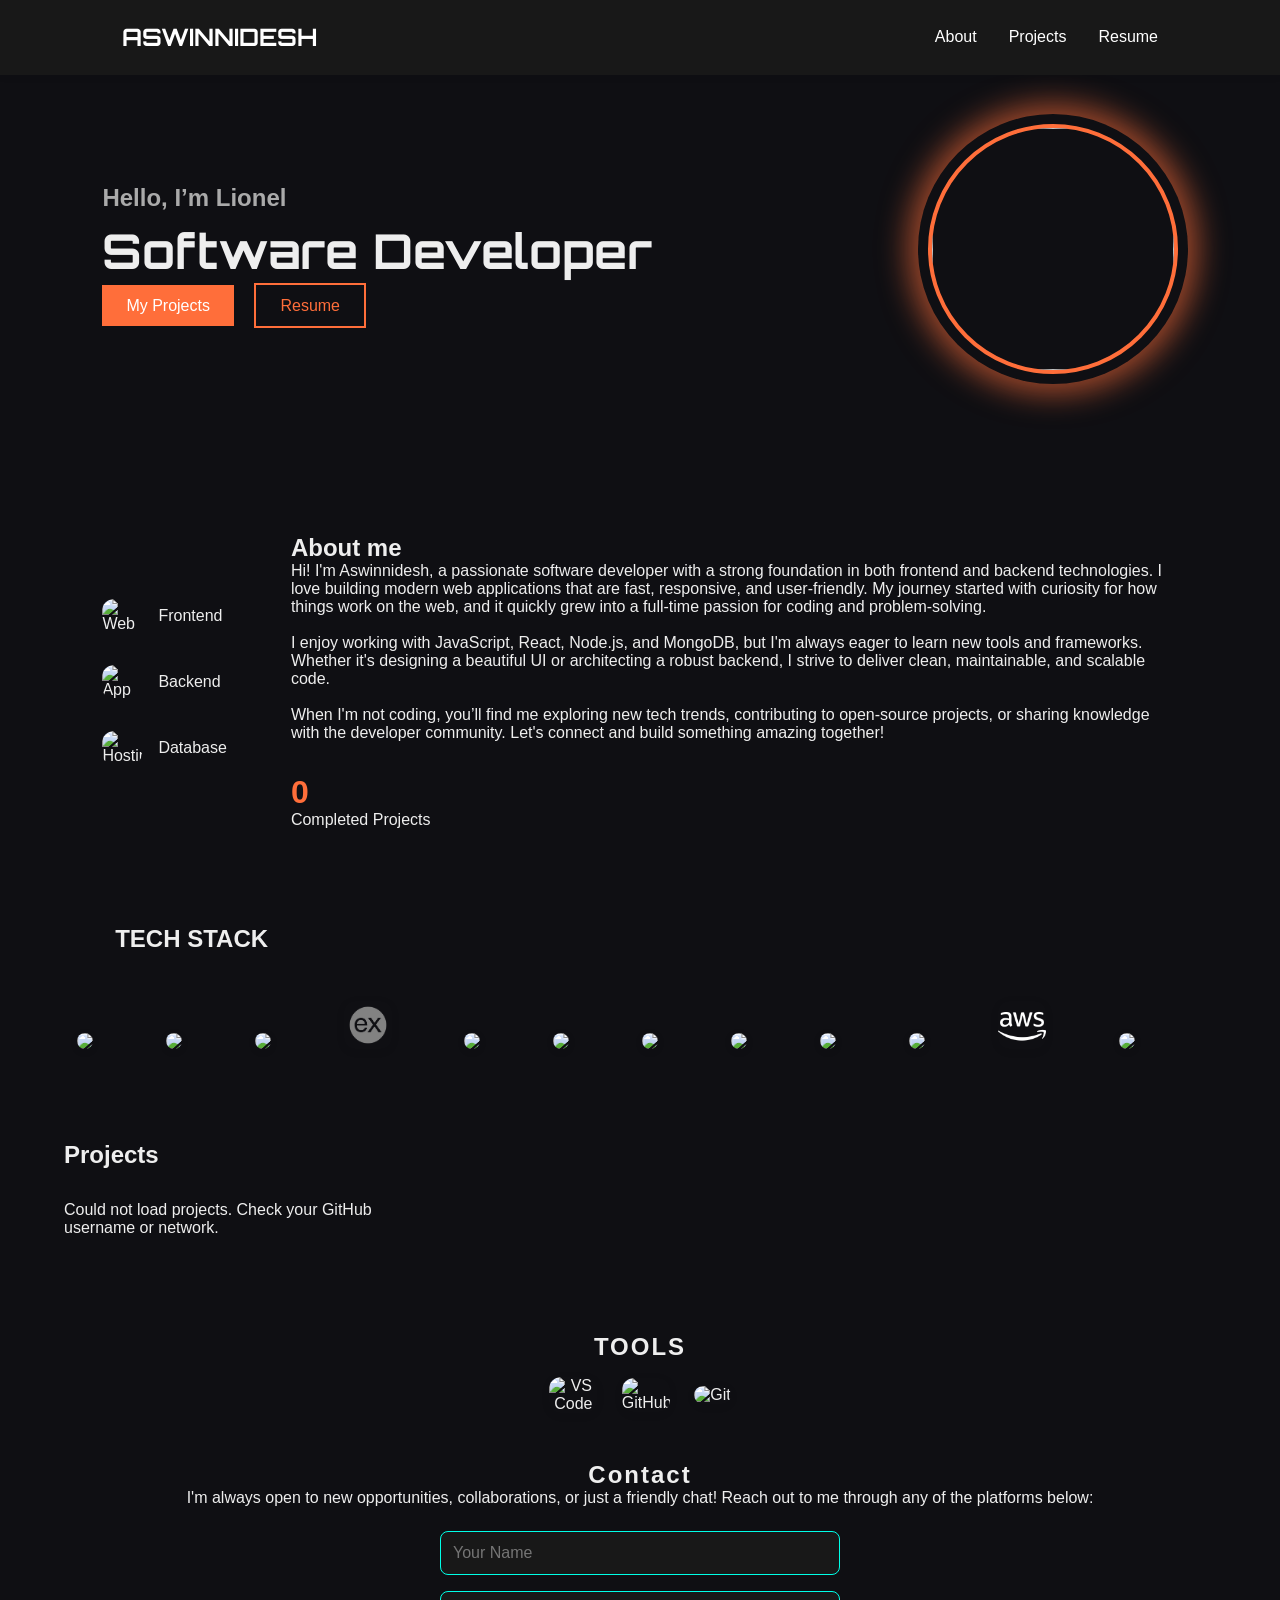
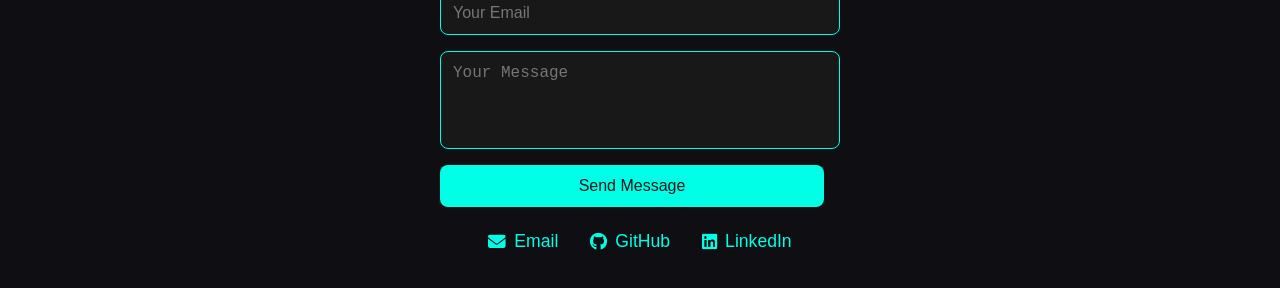
==== index.html @ 12254d4a "Add files via upload" ====
<!DOCTYPE html>
<html lang="en">
  <head>
    <meta charset="UTF-8" />
    <meta name="viewport" content="width=device-width,initial-scale=1.0" />
    <title>Aswin Portfolio</title>
    <link rel="stylesheet" href="style.css" />
    <link rel="stylesheet" href="https://cdnjs.cloudflare.com/ajax/libs/font-awesome/6.5.0/css/all.min.css">
    <link href="https://fonts.googleapis.com/css2?family=Orbitron:wght@500;700&display=swap" rel="stylesheet">


  </head>
  <body>
  <nav class="navbar">
    <div class="nav-container">
      <a href="#hero" class="nav-logo">ASWINNIDESH</a>
      <ul class="nav-links">
        <li><a href="#about">About</a></li>
        <li><a href="#projects">Projects</a></li>
        <li><a href="#resumeBtn" id="nav-resume">Resume</a></li>
      </ul>
    </div>
  </nav>
    <!-- Hero -->
    <section class="hero" id="hero">
      <div class="hero-left">
        <h2 class="hero-title">Hello, I’m <span id="name">Lionel</span></h2>
        <h1 id="title">Software Developer</h1>
        <div class="cta">
          <a href="#projects" class="btn primary project">My Projects</a>
          <a id="resumeBtn" target="_blank" class="btn outline">Resume</a>
        </div>
        <div class="skills-bar" id="skills"></div>
      </div>
      <div class="hero-right">
        <div class="avatar-container">
          <img
            id="avatar"
          />
          <div class="glow-ring"></div>
        </div>
      </div>
    </section>

    <!-- About -->
    <section class="about" id="about">
      <div class="about-icons">
        <div>
          <img src="https://cdn.jsdelivr.net/gh/devicons/devicon/icons/html5/html5-original.svg" alt="Web" />
          <p>Frontend</p>
        </div>
        <div>
          <img src="https://cdn.jsdelivr.net/gh/devicons/devicon/icons/nodejs/nodejs-original.svg" alt="App" />
          <p>Backend</p>
        </div>
        <div>
          <img src="https://cdn.jsdelivr.net/gh/devicons/devicon/icons/mongodb/mongodb-original.svg" alt="Hosting" />
          <p>Database</p>
        </div>
      </div>
      <div class="about-text">
        <h2>About me</h2>
        <p id="bio">
          Hi! I'm Aswinnidesh, a passionate software developer with a strong foundation in both frontend and backend technologies. I love building modern web applications that are fast, responsive, and user-friendly. My journey started with curiosity for how things work on the web, and it quickly grew into a full-time passion for coding and problem-solving.<br><br>
          I enjoy working with JavaScript, React, Node.js, and MongoDB, but I'm always eager to learn new tools and frameworks. Whether it's designing a beautiful UI or architecting a robust backend, I strive to deliver clean, maintainable, and scalable code.<br><br>
          When I'm not coding, you’ll find me exploring new tech trends, contributing to open-source projects, or sharing knowledge with the developer community. Let's connect and build something amazing together!
        </p>
        <div class="stats">
          <div>
            <h3 id="projects-count">0</h3>
            <p>Completed Projects</p>
          </div>
          <div>
          </div>
        </div>
      </div>
    </section>
    <!-- tech stack  -->
     <h2 class="techstack">TECH STACK</h2>
    <div align="center" class="tech-stack">
      <img src="https://cdn.jsdelivr.net/gh/devicons/devicon/icons/javascript/javascript-original.svg" height="30" />
      <img width="12" />
      <img src="https://cdn.jsdelivr.net/gh/devicons/devicon/icons/react/react-original.svg" height="30" />
      <img width="12" />
      <img src="https://cdn.jsdelivr.net/gh/devicons/devicon/icons/nodejs/nodejs-original.svg" height="30" />
      <img width="12" />
      <img src="./image/rapidbrains-expressjs.webp" height="30" />
      <img width="12" />
      <img src="https://cdn.jsdelivr.net/gh/devicons/devicon/icons/mongodb/mongodb-original.svg" height="30" />
      <img width="12" />
      <img src="https://cdn.jsdelivr.net/gh/devicons/devicon/icons/mysql/mysql-original.svg" height="30" />
      <img width="12" />
      <img src="https://cdn.jsdelivr.net/gh/devicons/devicon/icons/html5/html5-original.svg" height="30" />
      <img width="12" />
      <img src="https://cdn.jsdelivr.net/gh/devicons/devicon/icons/css3/css3-original.svg" height="30" />
      <img width="12" />
      <img src="https://cdn.jsdelivr.net/gh/devicons/devicon/icons/tailwindcss/tailwindcss-original.svg" height="30" />
      <img width="12" />
      <img src="https://cdn.jsdelivr.net/gh/devicons/devicon/icons/bootstrap/bootstrap-original.svg" height="30" />
      <img width="12" />
      <img src="./image/amazon-web-services.png" height="30" />
      <img width="12" />
      <img src="https://cdn.jsdelivr.net/gh/devicons/devicon/icons/python/python-original.svg" height="30" />
      <img width="12" />
     
    </div>

    <!-- Projects -->
    <section class="projects" id="projects">
      <h2>Projects</h2>
      <div class="projects-grid" id="projects-list">
       
        </div>
      </div>
    </section>

    <!-- Tools Section -->
<h2 class="tools-title">TOOLS</h2>
<div align="center" class="tools-stack" style="margin-bottom: 2rem;">
  <img src="https://cdn.jsdelivr.net/gh/devicons/devicon/icons/vscode/vscode-original.svg" height="36" alt="VS Code" style="margin:0 10px;" />
  <img src="https://cdn.jsdelivr.net/gh/devicons/devicon/icons/github/github-original.svg" height="36" alt="GitHub" style="margin:0 10px;" />
  <img src="https://cdn.jsdelivr.net/gh/devicons/devicon/icons/git/git-original.svg" height="36" alt="Git" style="margin:0 10px;" />
</div>

    <!-- Contact Section -->
<section class="contact" id="contact">
  <h2 class="contact-title">Contact</h2>
  <div class="contact-container">
    <p>I'm always open to new opportunities, collaborations, or just a friendly chat! Reach out to me through any of the platforms below:</p>
    <form class="contact-form" action="mailto:your.email@example.com" method="POST" enctype="text/plain">
      <input type="text" name="name" placeholder="Your Name" required />
      <input type="email" name="email" placeholder="Your Email" required />
      <textarea name="message" rows="4" placeholder="Your Message" required></textarea>
      <button type="submit" class="btn primary">Send Message</button>
    </form>
    <div class="contact-links">
      <a href="mailto:aswinnidesh@gmail.com" class="contact-link" target="_blank">
        <i class="fas fa-envelope"></i> Email
      </a>
      <a href="https://github.com/ASWINNIDESH" class="contact-link" target="_blank">
        <i class="fab fa-github"></i> GitHub
      </a>
      <a href="https://www.linkedin.com/in/your-linkedin-username/" class="contact-link" target="_blank">
        <i class="fab fa-linkedin"></i> LinkedIn
      </a>
    </div>
  </div>
</section>

    <script src="style.js"></script>
  </body>
</html>
---- style.css ----
* {
  margin: 0;
  padding: 0;
  box-sizing: border-box;
}
body {
  font-family: "Segoe UI", sans-serif;
  background: #0f0f13;
  color: #eee;
  padding-top: 60px; /* To prevent content from hiding under navbar */
}
.btn {
  padding: 0.75rem 1.5rem;
  border: none;
  cursor: pointer;
  margin-right: 1rem;
}
.primary {
  background: #ff6e3a;
  color: white;
}
.outline {
  border: 2px solid #ff6e3a;
  color: #ff6e3a;
  background: transparent;
}
.hero {
  display: flex;
  align-items: center;
  justify-content: space-between;
  padding: 4rem 8%;
}
.hero-left h2 {
  font-size: 1.5rem;
  color: #aaa;
  margin-bottom: 0.5rem;
}
.hero-left h1 {
  font-size: 3rem;
  margin-bottom: 1rem;
}
.skills-bar {
  margin-top: 2rem;
  display: flex;
  flex-wrap: wrap;
  gap: 0.5rem;
}
.skills-bar span {
  background: rgba(255, 110, 58, 0.2);
  padding: 0.5rem 1rem;
  border-radius: 20px;
  font-size: 0.9rem;
}
.hero-right .avatar-container {
  position: relative;
  width: 250px;
  height: 250px;
}
.avatar-container img {
  width: 100%;
  height: 100%;
  border-radius: 50%;
  object-fit: cover;
  border: 4px solid #ff6e3a;
}
.glow-ring {
  position: absolute;
  top: -10px;
  left: -10px;
  width: calc(100% + 20px);
  height: calc(100% + 20px);
  border-radius: 50%;
  box-shadow: 0 0 30px 10px rgba(255, 110, 58, 0.6);
  animation: pulse 2s infinite;
}
@keyframes pulse {
  0%,
  100% {
    transform: scale(1);
    opacity: 0.7;
  }
  50% {
    transform: scale(1.05);
    opacity: 1;
  }
}
.about {
  display: flex;
  gap: 4rem;
  align-items: center;
  padding: 4rem 8%;
}
.about-icons {
  display: flex;
  flex-direction: column;
  gap: 2rem;
}
.about-icons div {
  display: flex;
  align-items: center;
  gap: 1rem;
}
.about-icons img {
  width: 40px;
}
.stats {
  display: flex;
  gap: 2rem;
  margin-top: 2rem;
}
.stats div h3 {
  font-size: 2rem;
  color: #ff6e3a;
}
.projects {
  padding: 4rem 8%;
}
.project {
  text-decoration: none;
}
.projects-grid {
  display: grid;
  grid-template-columns: repeat(auto-fit, minmax(280px, 1fr));
  gap: 2rem;
  margin-top: 2rem;
}
.project-card {
  background: #1a1a24;
  padding: 1.5rem;
  border-radius: 8px;
  box-shadow: 0 0 20px rgba(0, 0, 0, 0.5);
  transition: transform 0.3s, box-shadow 0.3s;
  min-width: 0; /* Ensures flex/grid children can shrink */
  word-break: break-word;
}
.project-card:hover {
  transform: scale(1.04) translateY(-8px);
  box-shadow: 0 8px 32px rgba(0, 255, 255, 0.08);
}
.project-card h3 {
  margin-bottom: 0.5rem;
  color: #ff6e3a;
  word-break: break-word; /* Ensures long words wrap */
  font-size: 1.2rem;
  line-height: 1.3;
  max-width: 100%;
  overflow-wrap: anywhere; /* Allows wrapping at any point if needed */
}
.project-card a {
  display: inline-block;
  margin-top: 1rem;
  color: #0ff;
  text-decoration: none;
}
a {
  text-decoration: none;
}
.navbar {
  width: 100%;
  background: #181818;
  color: #fff;
  position: fixed;
  top: 0;
  left: 0;
  z-index: 100;
  box-shadow: 0 2px 8px rgba(0, 0, 0, 0.05);
}
.nav-container {
  max-width: 1100px;
  margin: 0 auto;
  display: flex;
  align-items: center;
  justify-content: space-between;
  padding: 0.7rem 2rem;
}
.nav-logo {
  font-family: "Orbitron", sans-serif;
  font-size: 1.5rem;
  color: #fff;
  text-decoration: none;
  font-weight: bold;
  position: relative;
  margin-right: 4rem;
}
.nav-links {
  list-style: none;
  display: flex;
  gap: 2rem;
  margin: 0;
  padding: 0;
}
.nav-links li a {
  color: #fff;
  text-decoration: none;
  font-size: 1rem;
  transition: color 0.2s;
}
.nav-links li a:hover {
  color: #00ffe7;
}
@media (max-width: 900px) {
  .hero {
    flex-direction: column-reverse;
    text-align: center;
  }
  .hero-right {
    margin-bottom: 2rem;
  }
  .about {
    flex-direction: column;
  }
}
.about-icons i {
  font-size: 2rem;
  color: #ff6e3a;
  transition: transform 0.3s ease;
}
.about-icons i:hover {
  transform: scale(1.2);
  color: #0ff;
}
#title {
  font-family: "Orbitron", sans-serif;
  font-size: 3rem;
  margin-bottom: 1rem;
}
#resume-btn {
  background: #0ff;
  color: #000;
  border-radius: 20px;
  padding: 0.5rem 1.5rem;
  font-size: 1rem;
  transition: background 0.3s ease;
  text-decoration: none;
}
.hero-title {
  font-size: 2.5rem;
  color: #ff6e3a;
  margin-bottom: 1rem;
}
.techstack {
  display: flex;
  flex-wrap: wrap;
  gap: 1rem;
  margin: 2rem 0;
  margin-left: 115.2px;
}
.tech-stack {
  margin-left: 115.2px;
}
.tools-title {
  text-align: center;
  margin-top: 2rem;
  font-size: 1.5rem;
  letter-spacing: 2px;
}
.tools-stack img {
  vertical-align: middle;
  transition: transform 0.2s;
}
.tools-stack img:hover {
  transform: scale(1.15);
  animation: bounce 0.5s;
}
@keyframes bounce {
  0%,
  100% {
    transform: translateY(0);
  }
  50% {
    transform: translateY(-10px);
  }
}
.tech-stack img:hover {
  animation: bounce 0.5s;
  transform: scale(1.15);
}
@keyframes fadeInUp {
  0% {
    opacity: 0;
    transform: translateY(40px);
  }
  100% {
    opacity: 1;
    transform: translateY(0);
  }
}
.hero,
.about,
.projects,
.tech-stack,
.tools-stack {
  animation: fadeInUp 1s ease;
}
.contact-title {
  text-align: center;
  margin-top: 2rem;
  font-size: 1.5rem;
  letter-spacing: 2px;
}
.contact-container {
  text-align: center;
  margin-bottom: 2rem;
  animation: fadeInUp 1s;
}
.contact-form {
  display: flex;
  flex-direction: column;
  gap: 1rem;
  max-width: 400px;
  margin: 1.5rem auto;
}
.contact-form input,
.contact-form textarea {
  padding: 0.75rem;
  border-radius: 8px;
  border: 1px solid #00ffe7;
  background: #181818;
  color: #fff;
  font-size: 1rem;
  resize: none;
}
.contact-form input:focus,
.contact-form textarea:focus {
  outline: 2px solid #ff6e3a;
}
.contact-form button {
  background: #00ffe7;
  color: #181818;
  border: none;
  border-radius: 8px;
  padding: 0.75rem;
  font-size: 1rem;
  cursor: pointer;
  transition: background 0.2s;
}
.contact-form button:hover {
  background: #ff6e3a;
  color: #fff;
}
.contact-links {
  margin-top: 1.5rem;
  display: flex;
  justify-content: center;
  gap: 2rem;
  flex-wrap: wrap;
}
.contact-link {
  color: #00ffe7;
  font-size: 1.1rem;
  text-decoration: none;
  transition: color 0.2s;
  display: flex;
  align-items: center;
  gap: 0.5rem;
}
.contact-link:hover {
  color: #ff6e3a;
}

/* Animations for interactivity */
@keyframes fadeInUp {
  0% {
    opacity: 0;
    transform: translateY(40px);
  }
  100% {
    opacity: 1;
    transform: translateY(0);
  }
}
@keyframes pop {
  0% {
    transform: scale(0.7);
    opacity: 0;
  }
  100% {
    transform: scale(1);
    opacity: 1;
  }
}
@keyframes bounceBtn {
  0%,
  100% {
    transform: translateY(0);
  }
  50% {
    transform: translateY(-8px);
  }
}
.animate-fadein {
  animation: fadeInUp 1s both;
}
.animate-pop {
  animation: pop 0.8s both;
}
.animate-bounce {
  animation: bounceBtn 1s infinite alternate;
}
.animate-slidein {
  animation: fadeInUp 1.2s both;
}

/* Footer styling */
.footer {
  background: #181818;
  color: #fff;
  text-align: center;
  padding: 1.5rem 0 1rem 0;
  margin-top: 2rem;
  font-size: 1rem;
  letter-spacing: 1px;
}
.footer-content {
  max-width: 1100px;
  margin: 0 auto;
}

/* Section reveal on scroll (optional, JS needed for full effect) */
section {
  opacity: 0;
  transform: translateY(40px);
  transition: opacity 0.8s, transform 0.8s;
}
section.visible {
  opacity: 1;
  transform: translateY(0);
}

/* Add this at the end of your CSS file */

/* Make sections and containers more fluid */
body,
html {
  width: 100%;
  min-height: 100%;
  overflow-x: hidden;
}

.hero,
.about,
.projects,
.tech-stack,
.tools-stack,
.contact,
.footer {
  padding-left: 5vw;
  padding-right: 5vw;
  box-sizing: border-box;
}

/* Responsive grid and flex adjustments */
.projects-grid {
  grid-template-columns: 1fr;
  gap: 1.5rem;
}
@media (min-width: 600px) {
  .projects-grid {
    grid-template-columns: repeat(2, 1fr);
  }
}
@media (min-width: 900px) {
  .projects-grid {
    grid-template-columns: repeat(3, 1fr);
  }
}

/* Responsive avatar and hero */
.hero {
  flex-direction: column-reverse;
  text-align: center;
  padding: 2rem 5vw;
}
.hero-right .avatar-container {
  width: 180px;
  height: 180px;
  margin: 0 auto 2rem auto;
}
@media (min-width: 600px) {
  .hero {
    flex-direction: row;
    text-align: left;
    padding: 4rem 8vw;
  }
  .hero-right .avatar-container {
    width: 250px;
    height: 250px;
  }
}

/* About section responsive */
.about {
  flex-direction: column;
  gap: 2rem;
  padding: 2rem 5vw;
}
@media (min-width: 900px) {
  .about {
    flex-direction: row;
    gap: 4rem;
    padding: 4rem 8vw;
  }
}

/* Tech stack and tools responsive */
.tech-stack,
.tools-stack {
  margin-left: 0;
  justify-content: center;
  flex-wrap: wrap;
  gap: 1rem;
  padding: 1rem 0;
}

/* Contact form responsive */
.contact-form {
  max-width: 100%;
  width: 100%;
  padding: 0 2vw;
}
@media (min-width: 500px) {
  .contact-form {
    max-width: 400px;
    margin: 1.5rem auto;
    padding: 0;
  }
}

/* Footer responsive */
.footer {
  padding-left: 5vw;
  padding-right: 5vw;
  font-size: 0.95rem;
}

/* Prevent content from touching screen edges on curved displays */
section,
.header,
.footer,
div,
input,
textarea,
button {
  border-radius: 12px;
}

/* Hide horizontal scrollbars */
body {
  overflow-x: hidden;
}

/* Fix nav for mobile */
.navbar {
  padding: 0.7rem 5vw;
}
@media (max-width: 600px) {
  .nav-links {
    gap: 1rem;
    font-size: 0.95rem;
  }
  .nav-logo {
    font-size: 1.2rem;
    margin-right: 2rem;
  }
}

/* Make sure all images are fluid */
img {
  max-width: 100%;
  height: auto;
  border-radius: 12px;
}

/* Responsive tech stack and tools images */
.tech-stack img,
.tools-stack img {
  max-width: 48px;
  width: 100%;
  height: auto;
  border-radius: 12px;
  margin: 0 8px 8px 0;
  box-shadow: 0 2px 8px rgba(0, 0, 0, 0.08);
  transition: transform 0.2s;
}

@media (max-width: 600px) {
  .tech-stack img,
  .tools-stack img {
    max-width: 32px;
    margin: 0 4px 6px 0;
  }
  .tech-stack,
  .tools-stack {
    justify-content: center;
    gap: 0.5rem;
    flex-wrap: wrap;
    padding: 0.5rem 0;
  }
}
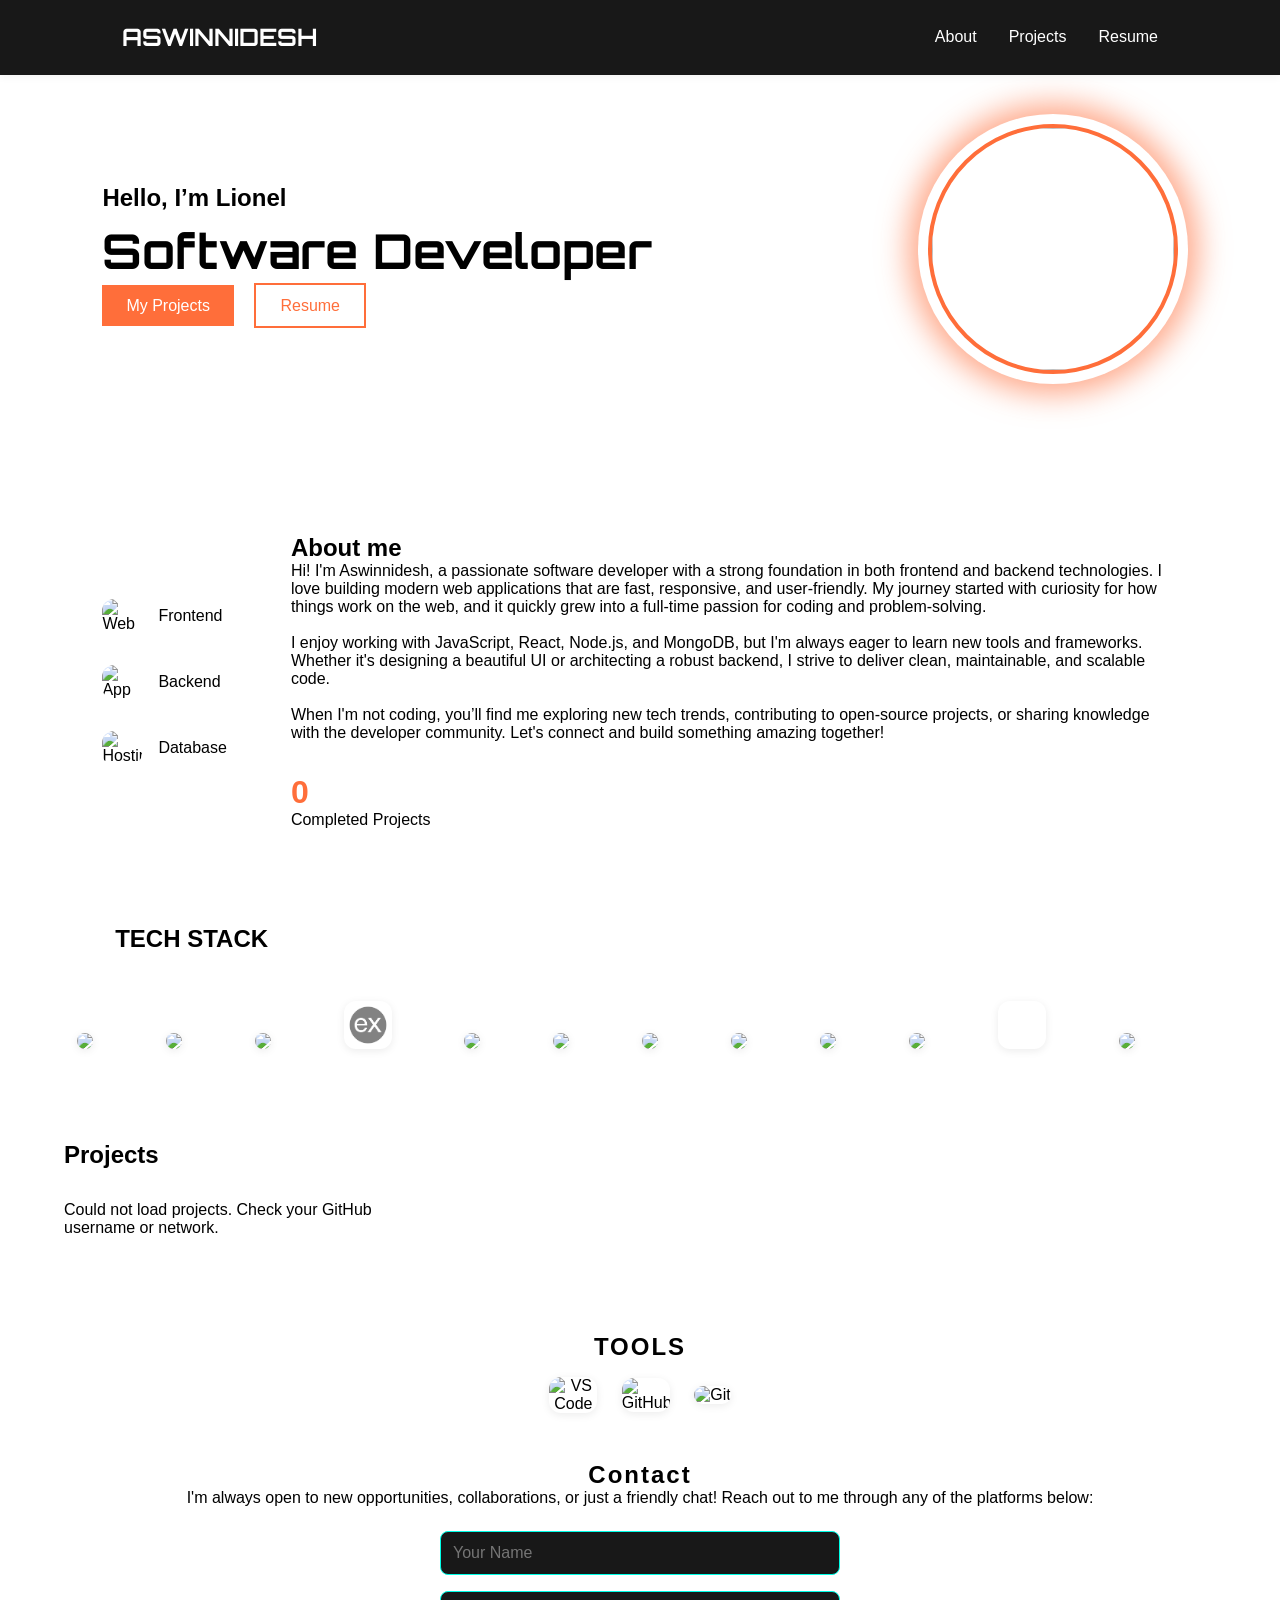
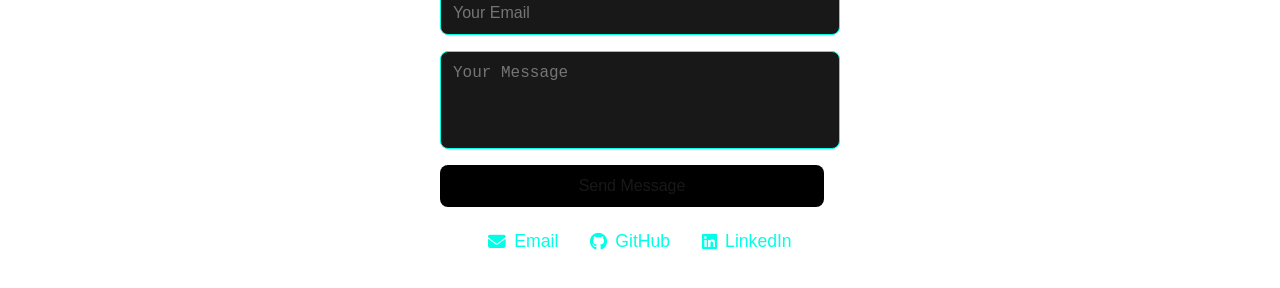
==== commit 877b4573: "Fix HTML formatting and structure" ====
--- a/index.html
+++ b/index.html
@@ -131,7 +131,8 @@
       <input type="text" name="name" placeholder="Your Name" required />
       <input type="email" name="email" placeholder="Your Email" required />
       <textarea name="message" rows="4" placeholder="Your Message" required></textarea>
-      <button type="submit" class="btn primary">Send Message</button>
+      <button type="submit" class="btn primary" color="White">Send Message
+      </button>
     </form>
     <div class="contact-links">
       <a href="mailto:aswinnidesh@gmail.com" class="contact-link" target="_blank">
@@ -140,7 +141,7 @@
       <a href="https://github.com/ASWINNIDESH" class="contact-link" target="_blank">
         <i class="fab fa-github"></i> GitHub
       </a>
-      <a href="https://www.linkedin.com/in/your-linkedin-username/" class="contact-link" target="_blank">
+      <a href="https://www.linkedin.com/in/aswinnidesh-a-915aa12a4?utm_source=share&utm_campaign=share_via&utm_content=profile&utm_medium=ios_app" class="contact-link" target="_blank">
         <i class="fab fa-linkedin"></i> LinkedIn
       </a>
     </div>
--- a/style.css
+++ b/style.css
@@ -5,8 +5,8 @@
 }
 body {
   font-family: "Segoe UI", sans-serif;
-  background: #0f0f13;
-  color: #eee;
+  background: white ;
+  color: black;
   padding-top: 60px; /* To prevent content from hiding under navbar */
 }
 .btn {
@@ -32,7 +32,7 @@
 }
 .hero-left h2 {
   font-size: 1.5rem;
-  color: #aaa;
+  color: black;
   margin-bottom: 0.5rem;
 }
 .hero-left h1 {
@@ -325,7 +325,7 @@
   outline: 2px solid #ff6e3a;
 }
 .contact-form button {
-  background: #00ffe7;
+  background: black;
   color: #181818;
   border: none;
   border-radius: 8px;
@@ -335,7 +335,7 @@
   transition: background 0.2s;
 }
 .contact-form button:hover {
-  background: #ff6e3a;
+  background: black;
   color: #fff;
 }
 .contact-links {
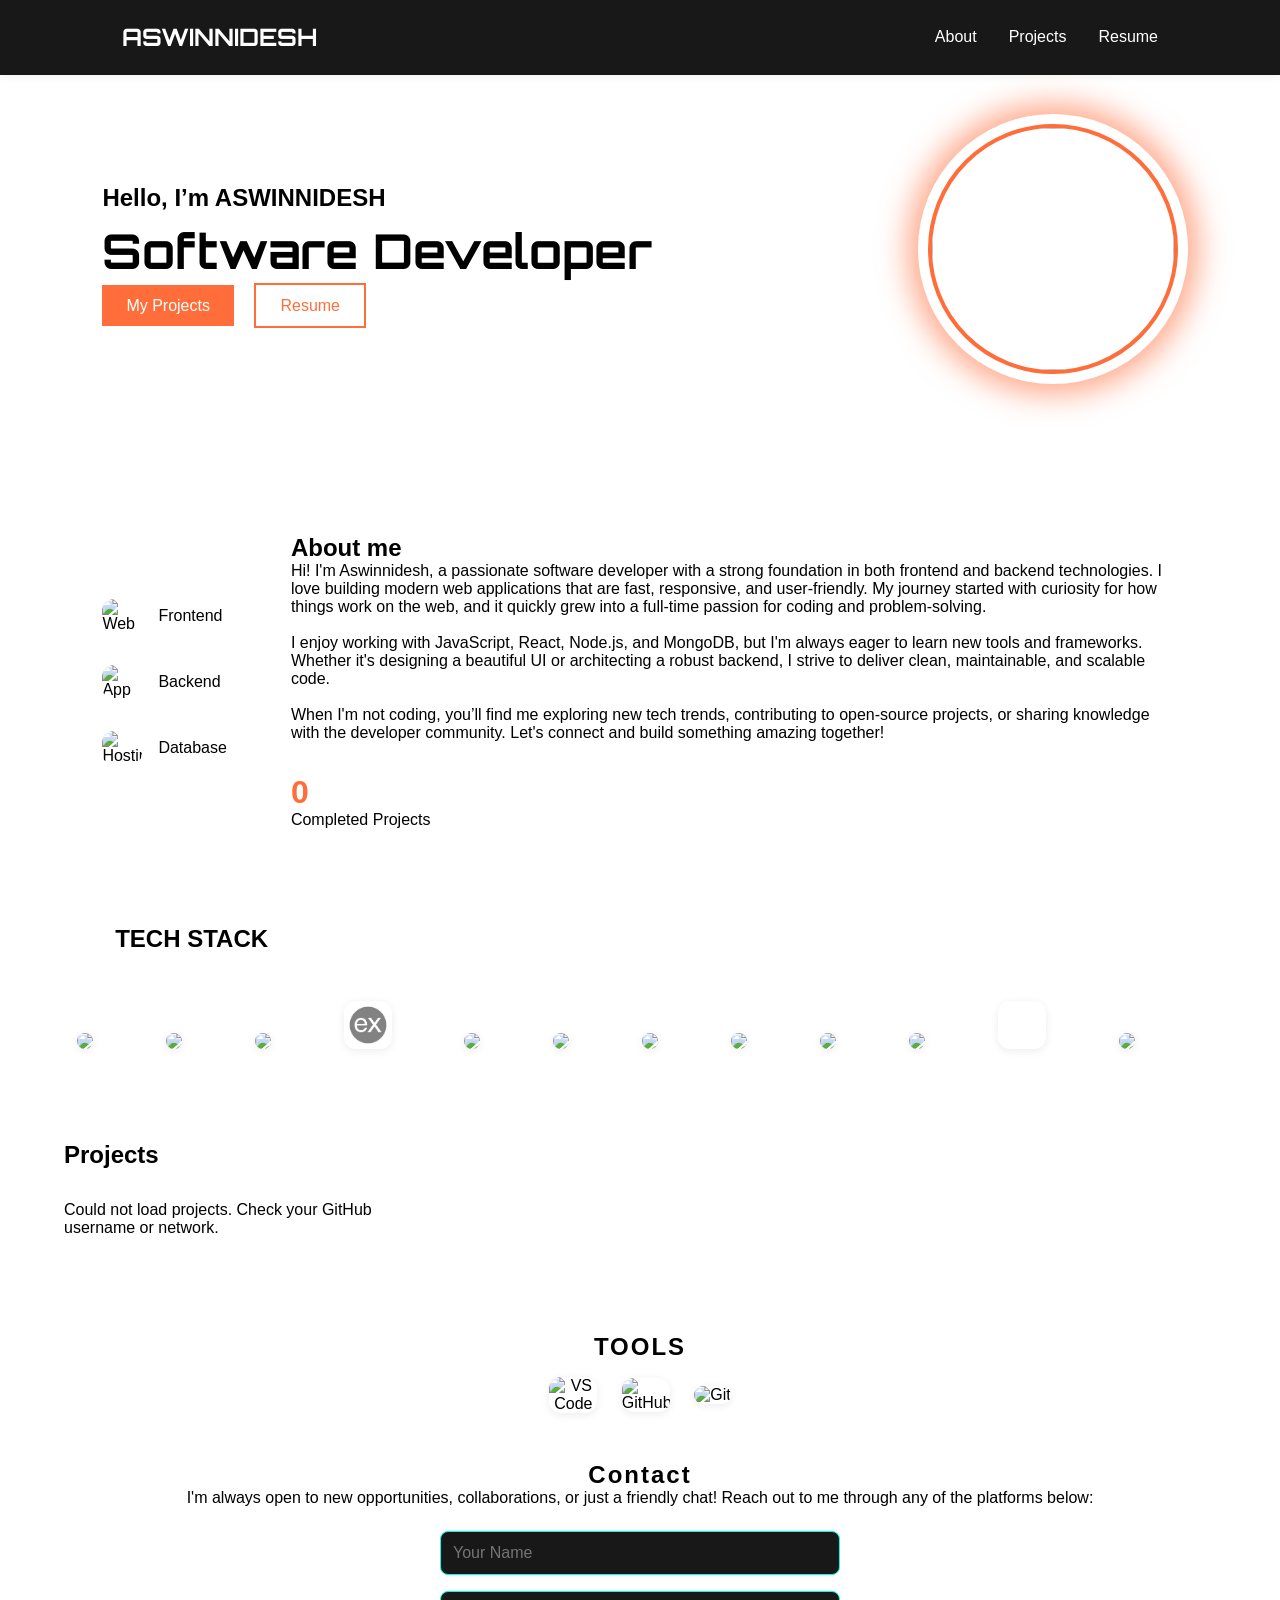
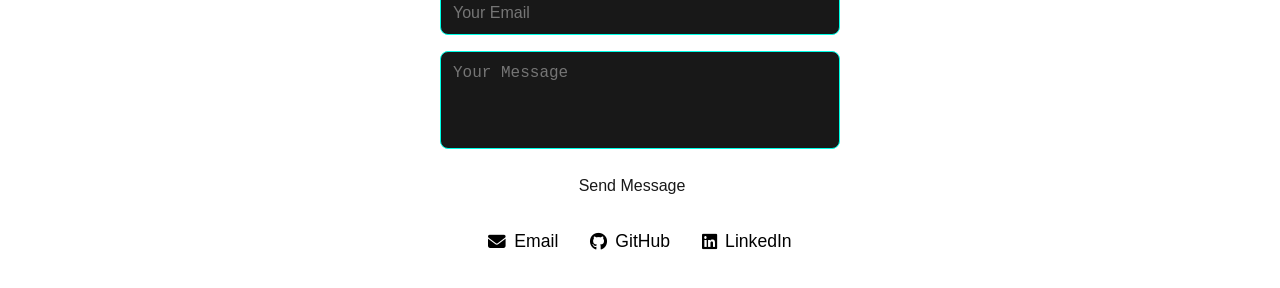
==== commit c796c8b3: "Add files via upload" ====
--- a/index.html
+++ b/index.html
@@ -17,18 +17,18 @@
       <ul class="nav-links">
         <li><a href="#about">About</a></li>
         <li><a href="#projects">Projects</a></li>
-        <li><a href="#resumeBtn" id="nav-resume">Resume</a></li>
+        <li><a href="resume.html" id="nav-resume">Resume</a></li>
       </ul>
     </div>
   </nav>
     <!-- Hero -->
     <section class="hero" id="hero">
       <div class="hero-left">
-        <h2 class="hero-title">Hello, I’m <span id="name">Lionel</span></h2>
+        <h2 class="hero-title">Hello, I’m <span id="name">ASWINNIDESH</span></h2>
         <h1 id="title">Software Developer</h1>
         <div class="cta">
           <a href="#projects" class="btn primary project">My Projects</a>
-          <a id="resumeBtn" target="_blank" class="btn outline">Resume</a>
+          <a id="resumeBtn" target="_blank" class="btn outline" href="resume.html">Resume</a>
         </div>
         <div class="skills-bar" id="skills"></div>
       </div>
@@ -131,7 +131,7 @@
       <input type="text" name="name" placeholder="Your Name" required />
       <input type="email" name="email" placeholder="Your Email" required />
       <textarea name="message" rows="4" placeholder="Your Message" required></textarea>
-      <button type="submit" class="btn primary" color="White">Send Message
+      <button type="submit" class="btn primary">Send Message
       </button>
     </form>
     <div class="contact-links">
--- a/style.css
+++ b/style.css
@@ -325,7 +325,7 @@
   outline: 2px solid #ff6e3a;
 }
 .contact-form button {
-  background: black;
+  background: white;
   color: #181818;
   border: none;
   border-radius: 8px;
@@ -335,7 +335,7 @@
   transition: background 0.2s;
 }
 .contact-form button:hover {
-  background: black;
+  background:green;
   color: #fff;
 }
 .contact-links {
@@ -346,7 +346,7 @@
   flex-wrap: wrap;
 }
 .contact-link {
-  color: #00ffe7;
+  color: black;
   font-size: 1.1rem;
   text-decoration: none;
   transition: color 0.2s;
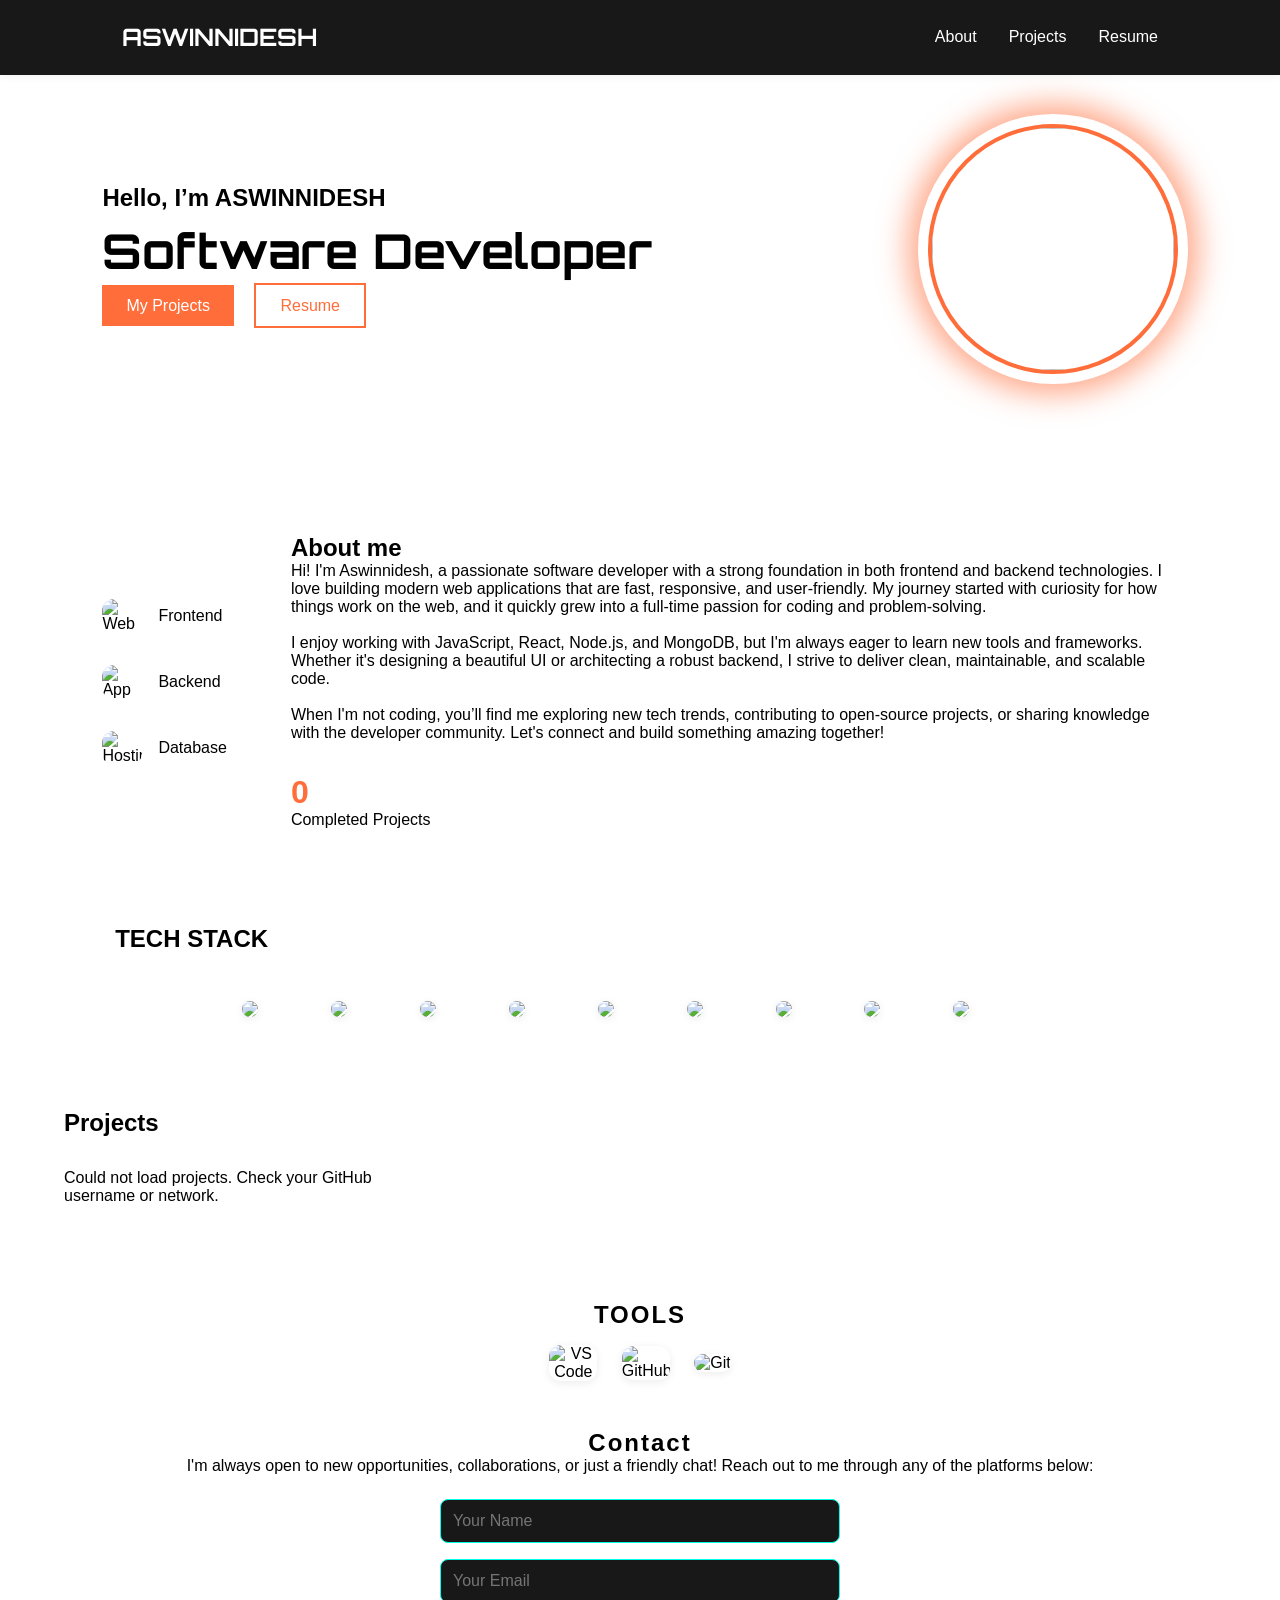
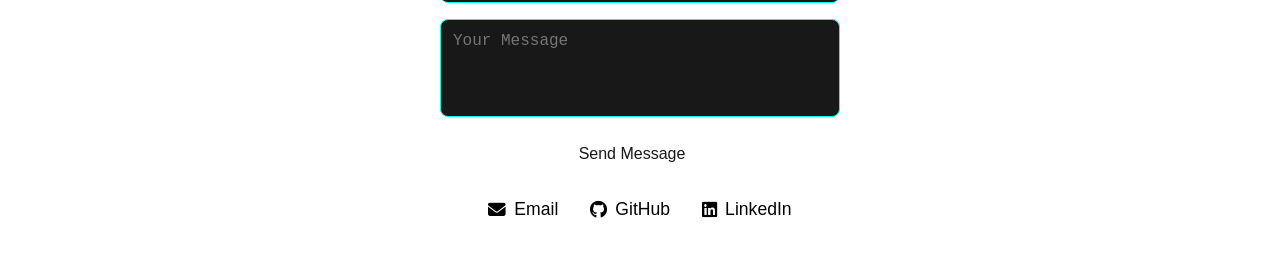
==== commit cf1fb2c5: "Add files via upload" ====
--- a/index.html
+++ b/index.html
@@ -84,8 +84,6 @@
       <img width="12" />
       <img src="https://cdn.jsdelivr.net/gh/devicons/devicon/icons/nodejs/nodejs-original.svg" height="30" />
       <img width="12" />
-      <img src="./image/rapidbrains-expressjs.webp" height="30" />
-      <img width="12" />
       <img src="https://cdn.jsdelivr.net/gh/devicons/devicon/icons/mongodb/mongodb-original.svg" height="30" />
       <img width="12" />
       <img src="https://cdn.jsdelivr.net/gh/devicons/devicon/icons/mysql/mysql-original.svg" height="30" />
@@ -94,11 +92,7 @@
       <img width="12" />
       <img src="https://cdn.jsdelivr.net/gh/devicons/devicon/icons/css3/css3-original.svg" height="30" />
       <img width="12" />
-      <img src="https://cdn.jsdelivr.net/gh/devicons/devicon/icons/tailwindcss/tailwindcss-original.svg" height="30" />
-      <img width="12" />
       <img src="https://cdn.jsdelivr.net/gh/devicons/devicon/icons/bootstrap/bootstrap-original.svg" height="30" />
-      <img width="12" />
-      <img src="./image/amazon-web-services.png" height="30" />
       <img width="12" />
       <img src="https://cdn.jsdelivr.net/gh/devicons/devicon/icons/python/python-original.svg" height="30" />
       <img width="12" />
